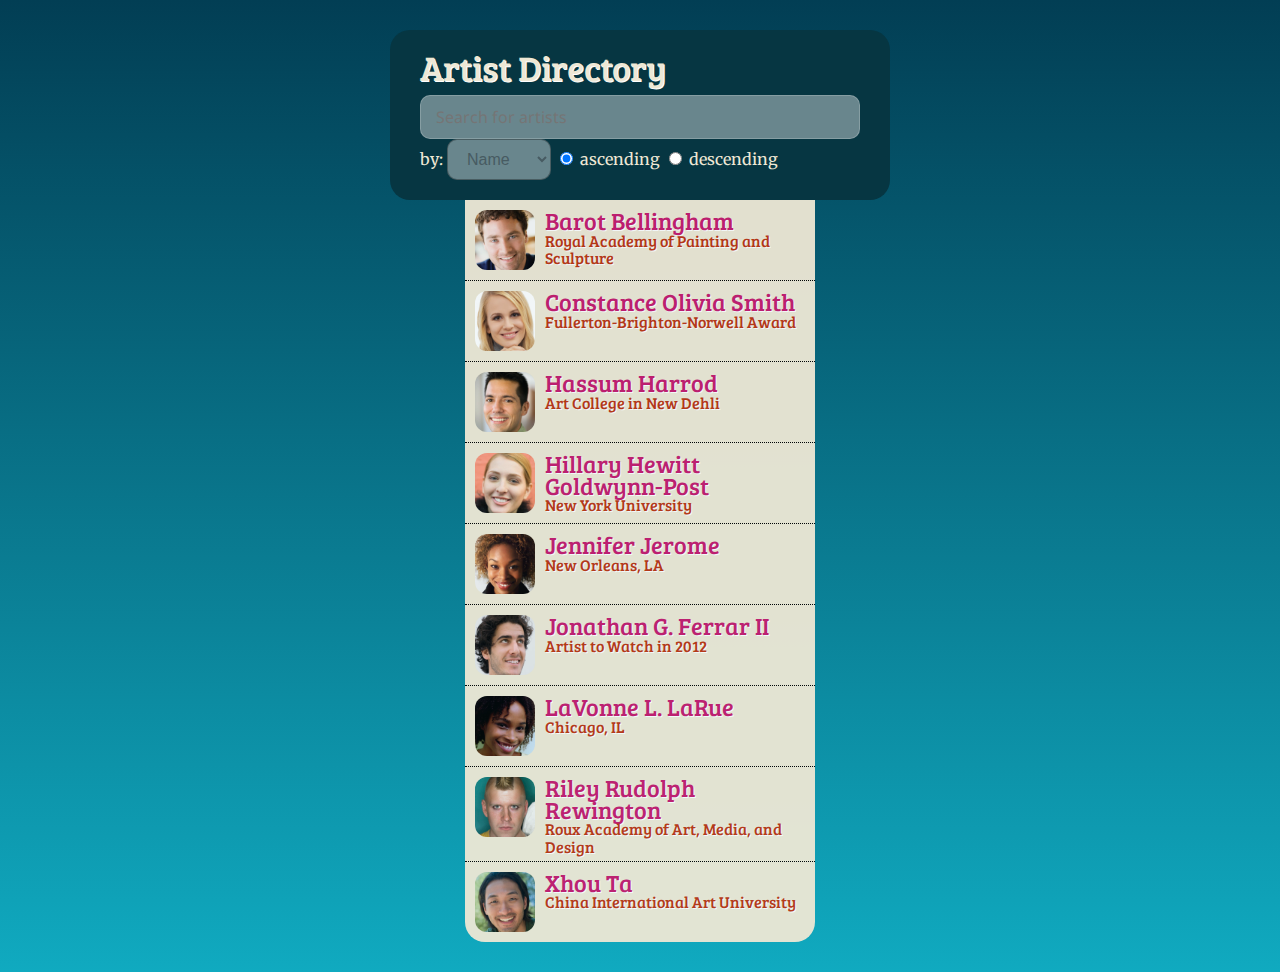
==== home.html @ c03c01c9 "fix to php project" ====
<!doctype html>
<html lang="en" ng-app="myApp">
<head>
  <meta charset="UTF-8">
  <title>Artists Seach Engine</title>
  <script src="lib/angular/angular.min.js"></script>
  <script src="lib/angular/angular-route.min.js"></script>

  <script src="js/app.js"></script>
  <script src="js/controllers.js"></script>
  <link rel="stylesheet" href="css/style.css">
</head>
<body>
<div class="main" ng-view></div>
</body>
</html>
---- css/style.css ----
/* @override 
  http://planetoftheweb.com/_/css/styles.css */

@import url("http://fonts.googleapis.com/css?family=Bree+Serif|Merriweather:400,300,700,900|Droid+Sans:400,700");

/* Reset Styles */

html, body, div, span, applet, object, iframe,
h1, h2, h3, h4, h5, h6, p, blockquote, pre,
a, abbr, acronym, address, big, cite, code,
del, dfn, em, img, ins, kbd, q, s, samp,
small, strike, strong, sub, sup, tt, var,
b, u, i, center,
dl, dt, dd, ol, ul, li,
fieldset, form, label, legend,
table, caption, tbody, tfoot, thead, tr, th, td,
article, aside, canvas, details, embed,
figure, figcaption, footer, header, hgroup,
menu, nav, output, ruby, section, summary,
time, mark, audio, video {
  margin: 0;
  padding: 0;
  border: 0;
  font: inherit;
  font-size: 100%;
  vertical-align: baseline; }

html {
  line-height: 1; }

ol, ul {
  list-style: none; }

table {
  border-collapse: collapse;
  border-spacing: 0; }

caption, th, td {
  text-align: left;
  font-weight: normal;
  vertical-align: middle; }

q, blockquote {
  quotes: none; }

  q:before, q:after, blockquote:before, blockquote:after {
    content: "";
    content: none; }

a img {
  border: none; }

article, aside, details, figcaption, figure, footer, header, hgroup, menu, nav, section, summary {
  display: block; }

* {
  -webkit-box-sizing: border-box;
  -moz-box-sizing: border-box;
  box-sizing: border-box; }


/* Base Styles */

.cf:before,
.cf:after {
    content: " "; /* 1 */
    display: table; /* 2 */
}

.cf:after {
    clear: both;
}

html {
  background-color: #023E54; 
  background-image: url(images/fallback-gradient.png); 
  background-image: -webkit-gradient(linear, 0% 0%, 0% 100%, from(#023E54), to(#10AAC0));
  background-image: -webkit-linear-gradient(top, #023E54, #10AAC0); 
  background-image: -moz-linear-gradient(top, #023E54, #10AAC0);
  background-image: -o-linear-gradient(top, #023E54, #10AAC0);
  min-height: 100%;
  height: auto;
}

body  {
  font-family: Merriweather, serif;
  font-size: 1rem;
  line-height: 160%;
  *zoom: 1;
}


h1, h2, h3, h4, h5, h6 {
  font-family: 'Bree Serif', serif;
  font-weight: normal;
  color: #475b62;
  text-shadow: 1px 1px rgb(255,255,255, 1);
}

a {
  color: #145266;
  font-family: Bree Serif, serif;
}

h1{
  color: #145266;
  font-size: 2.2rem;
  line-height: 100%;
  margin-bottom: 10px;
}

h2{ 
  font-size: 1.5rem;
  line-height: 90%;
  color: #c61c6f;
}

h3{ 
  margin-top: 0;
  color: #bd3613;
  line-height: 110%;
  margin-bottom: 5px;
}

p {
  line-height: 1.3rem;
  color: #475B62;
  margin-bottom: 10px;
  font-family: 'Merriweather';
}

a.small {
  line-height: 100%;
  font-size: .9rem;
}


/* Search Styles */

.search {
  background: #063642;
  color: #EEE8D5;
  width: 90%;
  min-width: 320px;
  max-width: 500px;
  margin: 0 auto;
  margin-top: 30px;
  border-radius: 20px;
  padding: 20px 30px;
  z-index: 20;
}

.search h1 {
  color: #EEE8D5;
}

.btn {
    display: inline-block;
    padding: 6px 12px;
    margin-bottom: 0;
    font-size: 1rem;
    line-height: 140%;
    text-align: center;
    text-decoration: none;
    white-space: nowrap;
    vertical-align: middle;
    cursor: pointer;
    border: 1px solid transparent;
    border-radius: 4px;
    background: #C61C6F;
    color: #FCF4DC;
    -webkit-user-select: none;
       -moz-user-select: none;
        -ms-user-select: none;
         -o-user-select: none;
            user-select: none;
}

.btn .btn-left {
  float: left;
}

.btn .btn-right {
  float: right;
}

.btn:hover {
    background: #09576D;
}

.search label {
  display: none;
}

.search input {
  font-family: 'Droid Sans', sans-serif;
  width: 100%;
  padding: 10px 0 10px 15px;
  font-size: 1rem;
  color: #475B62;
  background: rgba(255,255,255,0.4);
  border: 1px solid rgba(255,255,255,0.2);
  border-radius: 10px;
  outline: 0;
}

.search .formgroup input {
  border: 1px solid rgba(0,0,0,0.3);
  display: inline;
  width: auto;
}

.search label.formgroup {
  display: inline;
  width: auto;
}

.search select {
  display: inline;
  padding: 10px 0 10px 15px;
  font-size: 1rem;
  color: #475B62;
  background: rgba(255,255,255,0.4);
  border: 1px solid rgba(0,0,0,0.3);
  border-radius: 10px;
  outline: 0;
}

/* Artist List Styles */

.artistlist {
  background: #EEE8D5;
  width: 50%;
  min-width: 290px;
  max-width:350px;
  margin: 0 auto;
  margin-bottom: 30px;
  border-radius: 0 0 20px 20px;
  opacity: .95;
  z-index: 10;
}

.artistlist ul {
  margin: 0;
  padding: 0;
  background: #FDF6E3;
}

.artistlist li {
  margin: 0;
  padding: 10px 10px 0 10px;
  border-bottom: 1px dotted black;
}

.artistlist a {
  display: block;
  text-decoration: none;
}

.artistlist li:hover {
  background: #FDF6E3;
}

.artist img {
  display: block;
  float: left;
  width: 60px;
  -webkit-border-radius: 12px;
  border-radius: 12px;
  margin-right: 10px;
  margin-bottom: 10px;
}

.artist info {
  display: block;
  float: left;
  padding-left: 120px !important;
}

.artist:last-child {
  border-bottom:none;
}

.artistinfo {
  font-size: 1.1em;
  line-height: 160%;
  background: #EEE8D5;
  color: #0F4150;
  width: 90%;
  min-width: 320px;
  max-width: 620px;
  margin: 0 auto;
  margin-top: 30px;
  margin-bottom: 30px;
  padding: 20px 30px;
  border-radius: 10px;
  z-index: 20;
}

.artistinfo h1{
  font-size: 1.8em;
  margin-bottom: 0;
}

.artistinfo img {
  width: 40%;
  max-width: 130px;
  border-radius: 20px;
}

.artistinfo .btn {

}
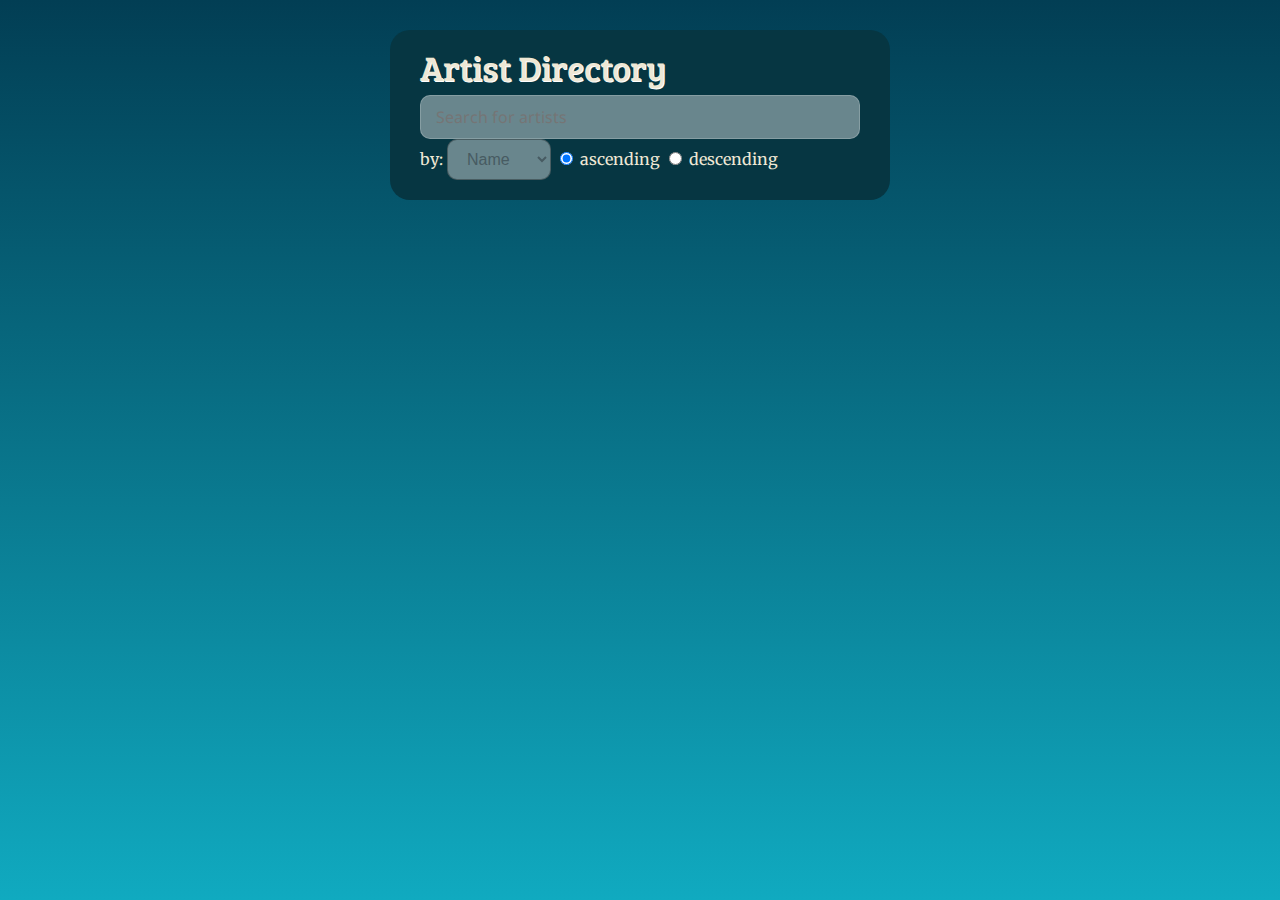
==== commit 2026bdbe: "Add animations" ====
--- a/home.html
+++ b/home.html
@@ -1,16 +1,16 @@
-<!doctype html>
+ <!doctype html>
 <html lang="en" ng-app="myApp">
-<head>
-  <meta charset="UTF-8">
-  <title>Artists Seach Engine</title>
-  <script src="lib/angular/angular.min.js"></script>
-  <script src="lib/angular/angular-route.min.js"></script>
-
-  <script src="js/app.js"></script>
-  <script src="js/controllers.js"></script>
-  <link rel="stylesheet" href="css/style.css">
-</head>
-<body>
-<div class="main" ng-view></div>
-</body>
+	<head>
+		<meta charset="UTF-8">
+		<title>Artists Seach Engine</title>
+	  	<script src="lib/angular/angular.min.js"></script>
+	  	<script src="lib/angular/angular-route.min.js"></script>
+		<script src="lib/angular/angular-animate.min.js"></script>
+	  	<script src="js/app.js"></script>
+	  	<script src="js/controllers.js"></script>
+	  	<link rel="stylesheet" href="css/style.css">
+	</head>
+	<body>
+		<div class="main" ng-view></div>
+	</body>
 </html>--- a/css/style.css
+++ b/css/style.css
@@ -250,6 +250,11 @@
   margin: 0;
   padding: 10px 10px 0 10px;
   border-bottom: 1px dotted black;
+  opacity: .9;
+  -webkit-transition: all 0.3s ease-out;
+  -moz-transition: all 0.3s ease-out;
+  -o-transition: all 0.3s ease-out;
+  transition: all 0.3s ease-out;
 }
 
 .artistlist a {
@@ -259,6 +264,11 @@
 
 .artistlist li:hover {
   background: #FDF6E3;
+  opacity: 1;
+  -webkit-transform: scale(1.2);
+  -moz-transform: scale(1.2);
+  -o-transform: scale(1.2);
+  transform: scale(1.2);
 }
 
 .artist img {
@@ -308,6 +318,14 @@
   border-radius: 20px;
 }
 
-.artistinfo .btn {
-
+.artist.ng-enter.ng-enter-active, .artist.ng-leave{
+  opacity: 1;
+  height: 80px;
+  overflow: hidden;
+}
+
+.artist.ng-leave.ng-leave-active, .artist.ng-enter{
+  opacity: 0;
+  height: 0;
+  overflow: hidden;
 }